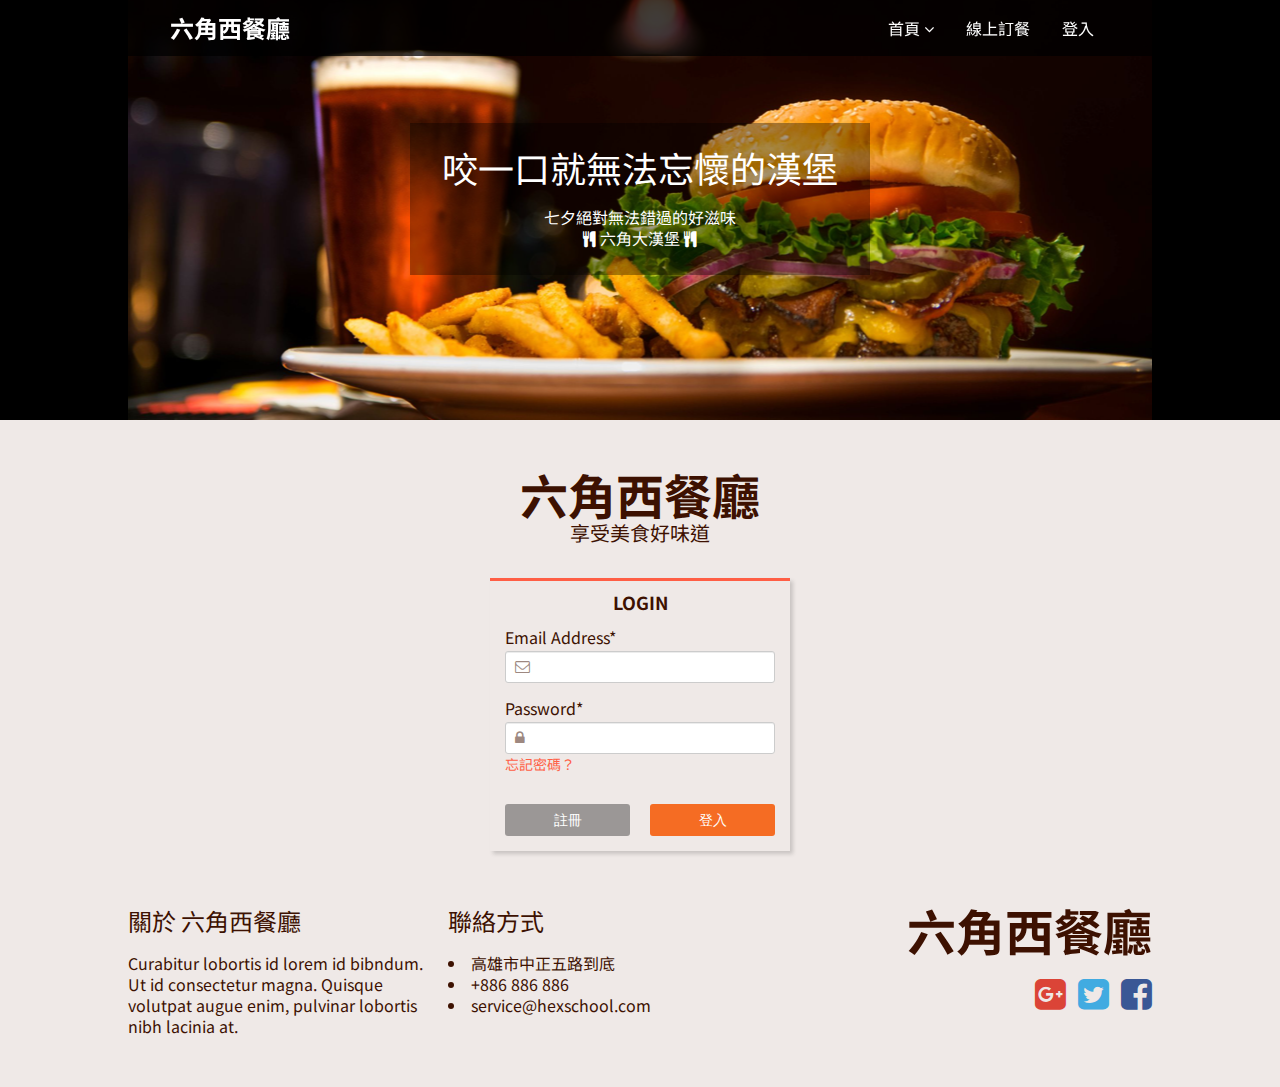
==== login.html @ 8925c1e6 "login & register page finish" ====
<!DOCTYPE html>
<html lang="en">
<head>
  <meta charset="UTF-8">
  <meta http-equiv="X-UA-Compatible" content="IE=Edge" />
  <meta name="viewport" content="width=device-width, initial-scale=1.0">
  <title>六角實習 作業三</title>
  <link rel="shortcut icon" href="./img/logo-s.png"/>
  <link rel="apple-touch-icon" href="./img/logo-s.png"/>
  <meta name='description' content="六角實習 作業三 RWD" />

  <meta property="og:title" content="六角實習 作業三" />
  <meta property="og:description" content="RWD">
  <meta property="og:type" content="website" />
  <meta property="og:url" content="FB上的網址" />
  <meta property="og:image" content="" />
  
  <link rel="stylesheet" href="https://stackpath.bootstrapcdn.com/font-awesome/4.7.0/css/font-awesome.min.css">
  <link rel="stylesheet" href="./css/main.css">
  <link rel="stylesheet" href="./css/login.css">
</head>
<body>
  <nav class="nav">
    <div class="width-limit">
      <h1>
        <a href="index.html">六角西餐廳</a>
      </h1>
      <ul class="nav-list">
        <li>
          <a id="nav-index" href="index.html">首頁 <span class="fa fa-angle-down"></span></a>
          <ul class="nav-sublist">
            <li>
              <a href="index.html#feature">特色</a>
            </li>
            <li>
              <a href="index.html#chef">主廚</a>
            </li>
            <li>
              <a href="index.html#map">地圖</a>
            </li>
          </ul>
        </li>
        <li>
          <a href="order.html">線上訂餐</a>
        </li>
        <li>
          <a href="login.html">登入</a>
        </li>
      </ul>
    </div>
  </nav>
  <header class="header">
    <div class="width-limit">
      <div class="slogan">
        <h1>咬一口就無法忘懷的漢堡</h1>
        <p>
          七夕絕對無法錯過的好滋味<br>
          <span class="fa fa-cutlery"></span> 六角大漢堡 <span class="fa fa-cutlery"></span>
        </p>
      </div>
    </div>
  </header>
  <main class="content">
    <div class="login">
      <h1>六角西餐廳</h1>
      <h2>享受美食好味道</h2>
      <div class="login-block">
        <h3>LOGIN</h3>
        <form class="form" action="login.html">
          <label for="email">Email Address*</label>
          <div class="form-input">
            <i class="fa fa-envelope-o"></i>
            <input class="form-email" id="email" type="email" name="email">  
          </div>
          <label for="password">Password*</label>
          <div class="form-input">
            <i class="fa fa-lock"></i>
            <input class="form-password" id="password" type="password" name="password">  
          </div>
          <div class="form-ps">
            <a href="#">忘記密碼？</a>
          </div>
          <div class="login-btn">
            <button class="login-btn-register" type="button" onclick="self.location.href='register.html'">註冊</button>
            <button class="login-btn-login" type="submit">登入</button>
          </div>
        </form>
      </div>
    </div>
  </main>
  <footer class="footer">
    <div class="width-limit">
      <div class="footer-block">
        <h2>關於 六角西餐廳</h2>
        <p>Curabitur lobortis id lorem id bibndum. Ut id consectetur magna. Quisque volutpat augue enim, pulvinar lobortis nibh lacinia at.</p>
      </div>
      <div class="footer-block">
        <h2>聯絡方式</h2>
        <ul>
          <li>高雄市中正五路到底</li>
          <li>+886 886 886</li>
          <li>service@hexschool.com</li>
        </ul>
      </div>
      <div class="footer-block footer-block-3">
        <h1>
          <a href="index.html">六角西餐廳</a>
        </h1>
        <a href="#" class="fa fa-google-plus-square"></a>
        <a href="#" class="fa fa-twitter-square"></a>
        <a href="#" class="fa fa-facebook-square"></a>
      </div>
    </div>
  </footer>
  <script src="https://code.jquery.com/jquery-3.6.0.min.js"></script>
  <script src="./js/main.js"></script>
</body>
</html>
---- css/main.css ----
@import url('https://fonts.googleapis.com/css2?family=Noto+Sans+TC:wght@100;300;400;500;700;900&display=swap');

/* http://meyerweb.com/eric/tools/css/reset/ 
   v2.0 | 20110126
   License: none (public domain)
*/
html, body, div, span, applet, object, iframe,
h1, h2, h3, h4, h5, h6, p, blockquote, pre,
a, abbr, acronym, address, big, cite, code,
del, dfn, em, img, ins, kbd, q, s, samp,
small, strike, strong, sub, sup, tt, var,
b, u, i, center,
dl, dt, dd, ol, ul, li,
fieldset, form, label, legend,
table, caption, tbody, tfoot, thead, tr, th, td,
article, aside, canvas, details, embed, 
figure, figcaption, footer, header, hgroup, 
menu, nav, output, ruby, section, summary,
time, mark, audio, video {
	margin: 0;
	padding: 0;
	border: 0;
	font-size: 100%;
	font: inherit;
	vertical-align: baseline;
}
/* HTML5 display-role reset for older browsers */
article, aside, details, figcaption, figure, 
footer, header, hgroup, menu, nav, section {
	display: block;
}
body {
	line-height: 1;
}
ol, ul {
	list-style: none;
}
blockquote, q {
	quotes: none;
}
blockquote:before, blockquote:after,
q:before, q:after {
	content: '';
	content: none;
}
table {
	border-collapse: collapse;
	border-spacing: 0;
}

/* written by olivialin21 */
/* all */
*,*::before,*::after{
  box-sizing: border-box;
}
html{
  scroll-behavior: smooth;
}
body{
  min-height: 100vh;
  font-family: 'Noto Sans TC', sans-serif;
  font-size: 16px;
  background-color: #EFE9E7;
}
a{
  text-decoration: none;
}
.width-limit{
  max-width: 1024px;
  margin: 0 auto;
}

/* nav */
.nav{
  width: 100%;
  position: fixed;
  top: 0;
  z-index: 99;
  background-color: rgba(0,0,0,0.75);
}
.nav .width-limit{
  display: flex;
  align-items: center;
  padding: 0 42px;
}
.nav a{
  color: #fff;
  transition: all 0.3s;
}
.nav a:hover{
  color: #ffe071;
  transform: translateY(-4px);
}
.nav h1 a{
  display: block;
  font-size: 24px;
  font-weight: bold;
  line-height: 56px;
}
.nav-list{
  display: flex;
  margin-left: auto;
}
.nav-list li{
  position: relative;
  transition: all 0.3s;
}
.nav-list a{
  display: block;
  line-height: 56px;
  padding: 0 16px;
}
.nav-sublist{
  display: none;
  position: absolute;
  width: 100%;
  text-align: center;
  background-color: #000;
}
.nav-sublist a{
  line-height: 44px;
}

/* header */
.header{
  width: 100%;
  height: 420px;
  background-color: #000;
}
.header .width-limit{
  height: 100%;
  background-image: url(../img/header_desktop.png);
  background-position: center;
  background-size: cover;
}
.slogan{
  width: 460px;
  height: 152px;
  position: absolute;
  z-index: 9;
  top: 123px;
  left: 0;
  right: 0;
  margin: auto;
  padding: 20px;
  text-align: center;
  color: #fff;
  background-color: rgba(0,0,0,0.35);
}
.slogan h1{
  margin-bottom: 16px;
  font-size: 36px;
  line-height: 48px;
}
.slogan p{
  line-height: 21px;
}

/* form */
.form{
  display: flex;
  flex-direction: column;
}
.form label{
  margin-bottom: 3px;
  text-align: left;
  line-height: 21px;
}
.form-input{
  position: relative;
}
.form-input input{
  width: 100%;
  height: 32px;
  padding: 10px 10px 10px 30px;
  border: 1px solid #CCCCCC;
  border-radius: 3px;
  background: #FFFFFF;
  box-shadow: inset 0px 1px 0px 0px #ECECEC;
}
.form-input i{
  position: absolute;
  left: 10px;
  font-size: 15px;
  line-height: 32px;
  color: rgba(61,17,1,0.5);
}
.form-email{
  margin-bottom: 15px;
}
.form-ps{
  text-align: left;
  margin-bottom: 30px;
}
.form-ps a{
  font-size: 14px;
  line-height: 20px;
  color: #FF5E45;
  cursor: pointer;
  transition: all 0.3s;
}
.form-ps a:hover{
  color: #c25215;
}

/* footer */
.footer{
  min-height: 200px;
  padding: 18px 42px;
}
.footer .width-limit{
  display: flex;
}
.footer-block{
  max-width: 299px;
  margin-right: 21px;
  line-height: 21px;
  color: #3D1101;
}
.footer-block a{
  font-size: 36px;
}
.footer-block ul{
  list-style-position: inside;
  list-style-type: disc;
}
.footer-block h2{
  margin-bottom: 16px;
  font-size: 24px;
  line-height: 32px;
}
.footer-block-3{
  margin-right: 0;
  margin-left: auto;
  text-align: right;
  font-size: 0;
}
.footer-block-3 h1{
  font-size: 49px;
  line-height: 49px;
  margin-bottom: 22px;
}
.footer-block-3 h1 a{
  display: inline-block;
  font-size: 49px;
  line-height: 49px;
  font-weight: bold;
  color: #3D1101;
  transition: all 0.3s;
}
.footer-block-3 h1 a:hover{
  color: #6a3826;
}
.footer .fa{
  transition: all 0.3s;
}
.fa-google-plus-square{
  color: #DB4437;
  margin-right: 12px;
}
.fa-google-plus-square:hover{
  color: #af2115;
}
.fa-twitter-square{
  color: #41ABE1;
  margin-right: 12px;
}
.fa-twitter-square:hover{
  color: #137cb0;
}
.fa-facebook-square{
  color: #3A5795;
}
.fa-facebook-square:hover{
  color: #1b356f;
}
---- css/login.css ----
.login{
  display: flex;
  flex-direction: column;
  align-items: center;
  padding: 50px 0 36px 0;
  text-align: center;
  color: #3D1101;
}
.login h1{
  margin-bottom: 5px;
  font-size: 48px;
  line-height: 48px;
  font-weight: bold;
}
.login h2{
  margin-bottom: 35px;
  font-size: 20px;
  line-height: 20px;
  font-weight: medium;
}

.login-block{
  width: 100%;
  max-width: 300px;
  position: relative;
  padding: 15px;
  background: #EFE9E7;
  box-shadow: 3px 3px 4px 0px rgba(0,0,0,0.16);
}
.login-block::after{
  content:'';
  width: 100%;
  height: 3px;
  position: absolute;
  top: 0;
  left: 0;
  background-color: #FF5E45;
}
.login-block h3{
  margin-bottom: 16px;
  font-size: 18px;
  line-height: 18px;
  font-weight: bold;
}

.login-btn{
  display: flex;
  justify-content: space-between
}
.login-btn button{
  width: 100%;
  padding: 6px 28px;
  border: none;
  font-size: 14px;
  line-height: 20px;
  color: #fff;
  cursor: pointer;
  transition: all 0.3s;
}
.login-btn-register{
  margin-right: 20px;
  background: rgba(0,0,0,0.35);
  border-radius: 3px;
}
.login-btn-register:hover{
  background: rgba(0,0,0,0.5);
}
.login-btn-login{
  background: #F56C23;
  border-radius: 3px;
}
.login-btn-login:hover{
  background: #c25215;
}
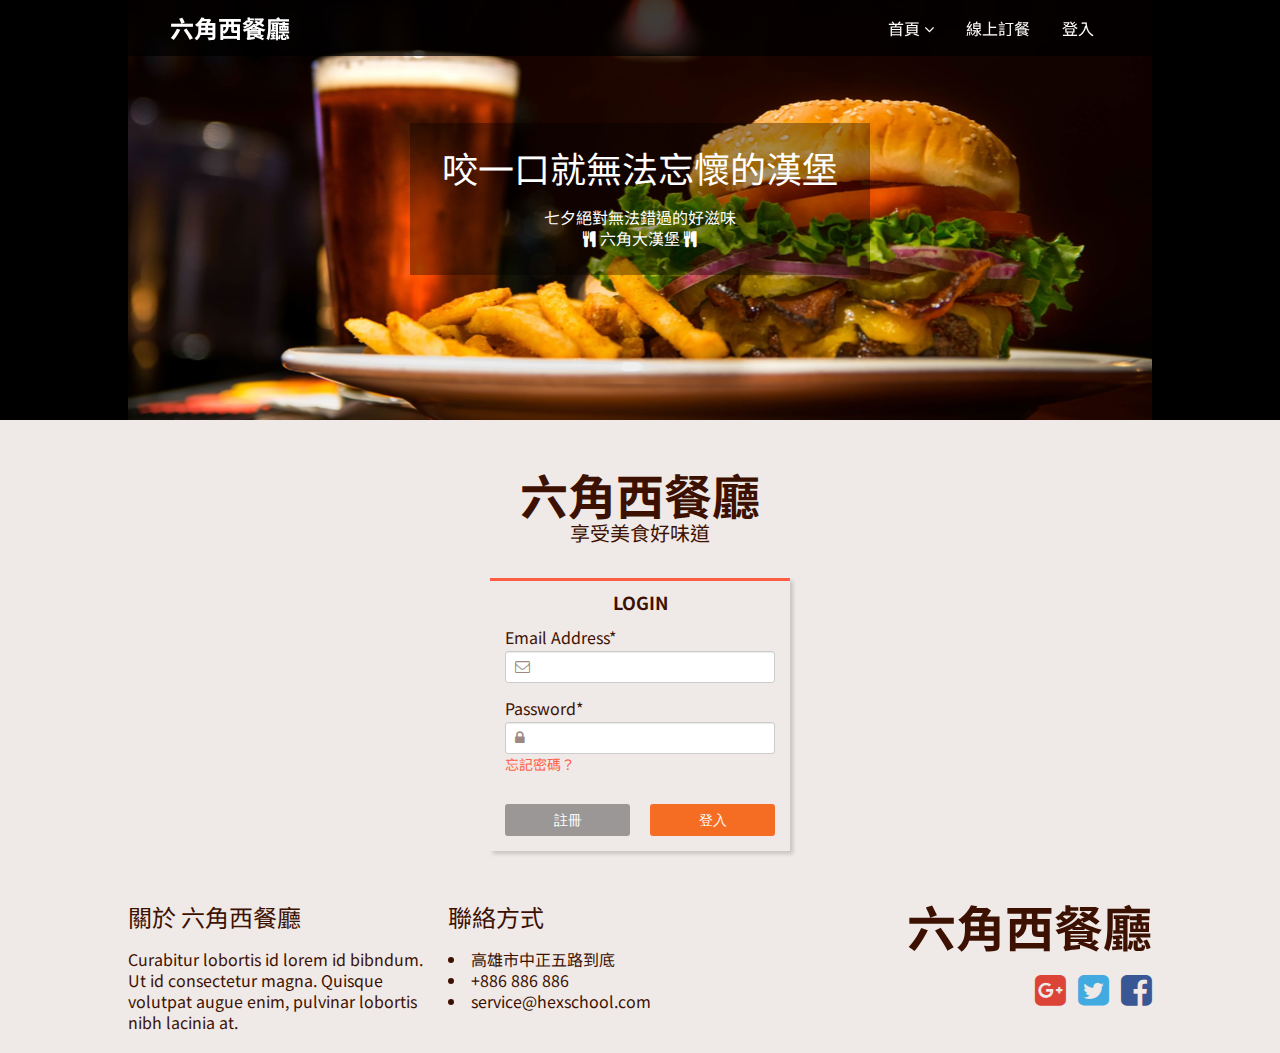
==== commit d1581bd5: "order page finish" ====
--- a/login.html
+++ b/login.html
@@ -61,7 +61,7 @@
     </div>
   </header>
   <main class="content">
-    <div class="login">
+    <article class="login">
       <h1>六角西餐廳</h1>
       <h2>享受美食好味道</h2>
       <div class="login-block">
@@ -81,12 +81,12 @@
             <a href="#">忘記密碼？</a>
           </div>
           <div class="login-btn">
-            <button class="login-btn-register" type="button" onclick="self.location.href='register.html'">註冊</button>
-            <button class="login-btn-login" type="submit">登入</button>
+            <button class="btn btn-gray login-btn-register" type="button" onclick="self.location.href='register.html'">註冊</button>
+            <button class="btn btn-orange" type="submit">登入</button>
           </div>
         </form>
       </div>
-    </div>
+    </article>
   </main>
   <footer class="footer">
     <div class="width-limit">
@@ -106,9 +106,9 @@
         <h1>
           <a href="index.html">六角西餐廳</a>
         </h1>
-        <a href="#" class="fa fa-google-plus-square"></a>
-        <a href="#" class="fa fa-twitter-square"></a>
-        <a href="#" class="fa fa-facebook-square"></a>
+        <a href="https://www.hexschool.com/" class="fa fa-google-plus-square" target="_blank"></a>
+        <a href="https://twitter.com/hexschool1" class="fa fa-twitter-square" target="_blank"></a>
+        <a href="https://www.facebook.com/hexschool" class="fa fa-facebook-square" target="_blank"></a>
       </div>
     </div>
   </footer>
--- a/css/main.css
+++ b/css/main.css
@@ -48,6 +48,71 @@
 	border-spacing: 0;
 }
 
+/* hamburger icon */
+.nav-ham{
+  width: 32px;
+  height: 32px;
+  position: relative;
+  -webkit-transform: rotate(0deg);
+  -moz-transform: rotate(0deg);
+  -o-transform: rotate(0deg);
+  transform: rotate(0deg);
+  -webkit-transition: .5s ease-in-out;
+  -moz-transition: .5s ease-in-out;
+  -o-transition: .5s ease-in-out;
+  transition: .5s ease-in-out;
+  cursor: pointer;
+}
+.nav-ham span{
+  display: block;
+  position: absolute;
+  height: 3px;
+  width: 100%;
+  background: #fff;
+  border-radius: 9px;
+  opacity: 1;
+  left: 0;
+  -webkit-transform: rotate(0deg);
+  -moz-transform: rotate(0deg);
+  -o-transform: rotate(0deg);
+  transform: rotate(0deg);
+  -webkit-transition: .25s ease-in-out;
+  -moz-transition: .25s ease-in-out;
+  -o-transition: .25s ease-in-out;
+  transition: .25s ease-in-out;
+}
+.nav-ham span:nth-child(1) {
+  top: 0px;
+}
+.nav-ham span:nth-child(2),.nav-ham span:nth-child(3) {
+  top: 12px;
+}
+.nav-ham span:nth-child(4) {
+  top: 24px;
+}
+.nav-ham.open span:nth-child(1) {
+  top: 12px;
+  width: 0%;
+  left: 50%;
+}
+.nav-ham.open span:nth-child(2) {
+  -webkit-transform: rotate(45deg);
+  -moz-transform: rotate(45deg);
+  -o-transform: rotate(45deg);
+  transform: rotate(45deg);
+}
+.nav-ham.open span:nth-child(3) {
+  -webkit-transform: rotate(-45deg);
+  -moz-transform: rotate(-45deg);
+  -o-transform: rotate(-45deg);
+  transform: rotate(-45deg);
+}
+.nav-ham.open span:nth-child(4) {
+  top: 9px;
+  width: 0%;
+  left: 50%;
+}
+
 /* written by olivialin21 */
 /* all */
 *,*::before,*::after{
@@ -97,6 +162,9 @@
   font-weight: bold;
   line-height: 56px;
 }
+.nav-ham{
+  display: none;
+}
 .nav-list{
   display: flex;
   margin-left: auto;
@@ -119,6 +187,45 @@
 }
 .nav-sublist a{
   line-height: 44px;
+}
+@media(max-width:768px){
+  .nav .width-limit{
+    padding: 0 10px;
+  }
+  .nav h1 a{
+    font-size: 18px;
+  }
+}
+@media(max-width:375px){
+  .nav-list {
+    flex-direction: column;
+    max-height: 0px;
+    position: fixed;
+    z-index: 99;
+    top: 56px;
+    left: 0;
+    right: 0;
+    background: #000;
+    transition: max-height 1s;
+    overflow: hidden;
+  }
+  .nav-list a{
+    line-height: 40px;
+  }
+  .nav-sublist{
+    position: relative;
+    padding-left: 24px;
+    text-align: left;
+  }
+  .nav-ham{
+    color: #fff;
+    display: block;
+    margin-left: auto;
+  }
+  /*jQ點擊後動態在 body 加上 class */
+  .show .nav-list{
+    max-height: 240px;
+  }
 }
 
 /* header */
@@ -175,6 +282,8 @@
   padding: 10px 10px 10px 30px;
   border: 1px solid #CCCCCC;
   border-radius: 3px;
+  font-size: 16px;
+  line-height: 22px;
   background: #FFFFFF;
   box-shadow: inset 0px 1px 0px 0px #ECECEC;
 }
@@ -203,10 +312,33 @@
   color: #c25215;
 }
 
+/* btn */
+.btn{
+  padding: 6px;
+  border: none;
+  font-size: 14px;
+  line-height: 20px;
+  border-radius: 3px;
+  color: #fff;
+  cursor: pointer;
+  transition: all 0.3s;
+}
+.btn-orange{
+  background: #F56C23;
+}
+.btn-orange:hover{
+  background: #c25215;
+}
+.btn-gray{
+  background: rgba(0,0,0,0.35);
+}
+.btn-gray:hover{
+  background: rgba(0,0,0,0.5);
+}
+
 /* footer */
 .footer{
-  min-height: 200px;
-  padding: 18px 42px;
+  padding: 20px 42px;
 }
 .footer .width-limit{
   display: flex;
@@ -249,7 +381,7 @@
   transition: all 0.3s;
 }
 .footer-block-3 h1 a:hover{
-  color: #6a3826;
+  color: #a0644e;
 }
 .footer .fa{
   transition: all 0.3s;
--- a/css/login.css
+++ b/css/login.css
@@ -2,7 +2,7 @@
   display: flex;
   flex-direction: column;
   align-items: center;
-  padding: 50px 0 36px 0;
+  padding: 50px 0 30px 0;
   text-align: center;
   color: #3D1101;
 }
@@ -49,26 +49,7 @@
 }
 .login-btn button{
   width: 100%;
-  padding: 6px 28px;
-  border: none;
-  font-size: 14px;
-  line-height: 20px;
-  color: #fff;
-  cursor: pointer;
-  transition: all 0.3s;
 }
 .login-btn-register{
   margin-right: 20px;
-  background: rgba(0,0,0,0.35);
-  border-radius: 3px;
-}
-.login-btn-register:hover{
-  background: rgba(0,0,0,0.5);
-}
-.login-btn-login{
-  background: #F56C23;
-  border-radius: 3px;
-}
-.login-btn-login:hover{
-  background: #c25215;
 }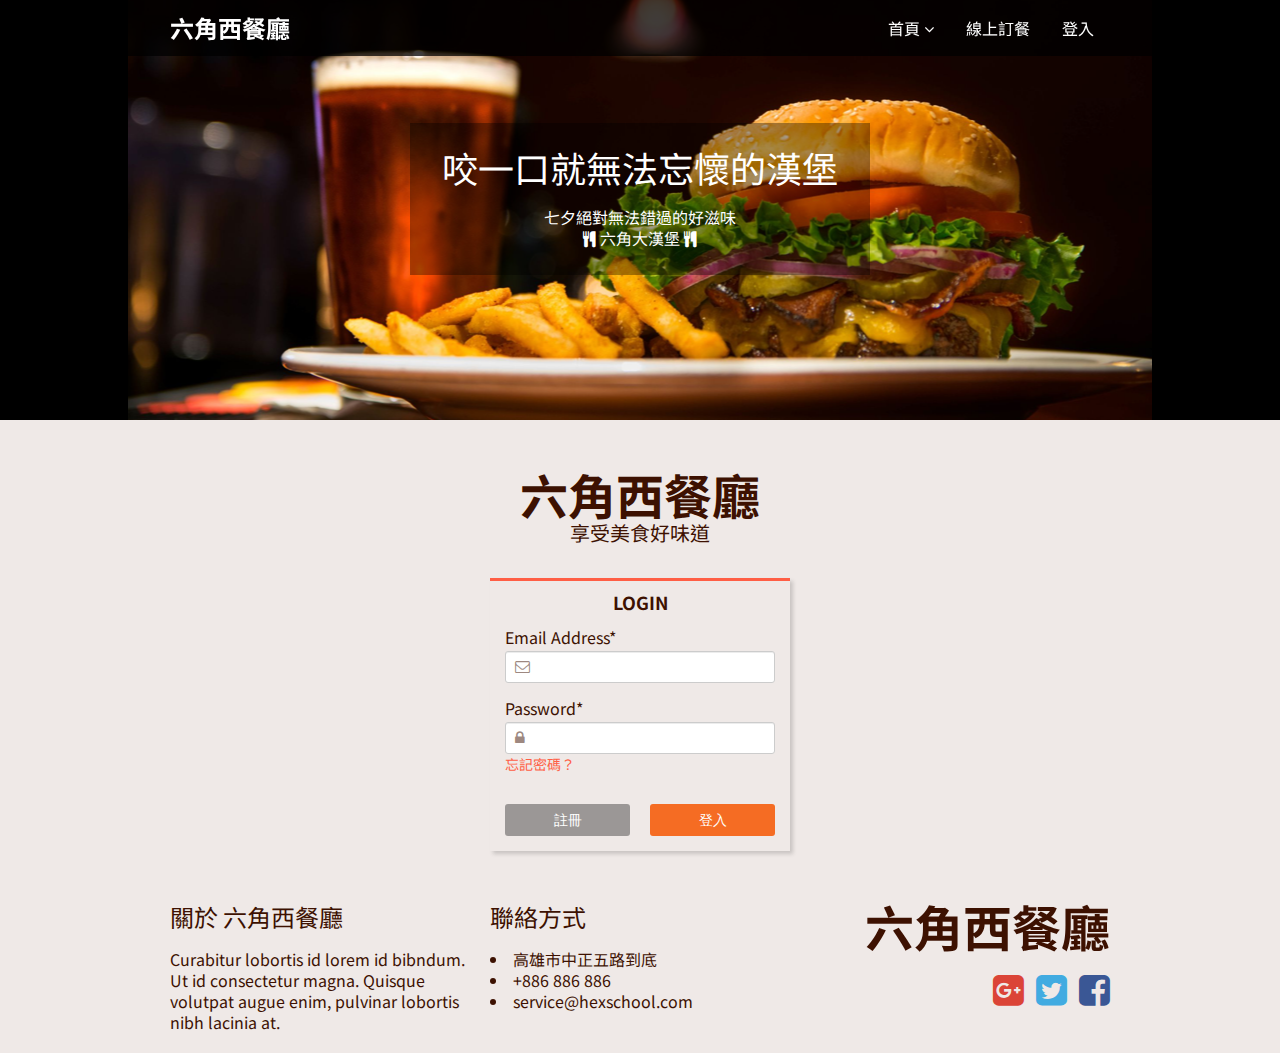
==== commit 35663b1f: "layouot & homePage rwd finish" ====
--- a/login.html
+++ b/login.html
@@ -27,7 +27,7 @@
       </h1>
       <ul class="nav-list">
         <li>
-          <a id="nav-index" href="index.html">首頁 <span class="fa fa-angle-down"></span></a>
+          <a id="nav-index">首頁 <span class="fa fa-angle-down"></span></a>
           <ul class="nav-sublist">
             <li>
               <a href="index.html#feature">特色</a>
@@ -47,6 +47,9 @@
           <a href="login.html">登入</a>
         </li>
       </ul>
+      <div class="nav-ham">
+        <span></span><span></span><span></span><span></span>
+      </div>
     </div>
   </nav>
   <header class="header">
--- a/css/main.css
+++ b/css/main.css
@@ -50,8 +50,8 @@
 
 /* hamburger icon */
 .nav-ham{
-  width: 32px;
-  height: 32px;
+  width: 24px;
+  height: 24px;
   position: relative;
   -webkit-transform: rotate(0deg);
   -moz-transform: rotate(0deg);
@@ -85,13 +85,13 @@
   top: 0px;
 }
 .nav-ham span:nth-child(2),.nav-ham span:nth-child(3) {
-  top: 12px;
+  top: 9px;
 }
 .nav-ham span:nth-child(4) {
-  top: 24px;
+  top: 18px;
 }
 .nav-ham.open span:nth-child(1) {
-  top: 12px;
+  top: 9px;
   width: 0%;
   left: 50%;
 }
@@ -196,7 +196,7 @@
     font-size: 18px;
   }
 }
-@media(max-width:375px){
+@media(max-width:425px){
   .nav-list {
     flex-direction: column;
     max-height: 0px;
@@ -241,15 +241,16 @@
   background-size: cover;
 }
 .slogan{
-  width: 460px;
-  height: 152px;
+  width: 100%;
+  max-width: 460px;
+  min-height: 152px;
   position: absolute;
   z-index: 9;
   top: 123px;
   left: 0;
   right: 0;
   margin: auto;
-  padding: 20px;
+  padding: 20px 6px;
   text-align: center;
   color: #fff;
   background-color: rgba(0,0,0,0.35);
@@ -261,6 +262,14 @@
 }
 .slogan p{
   line-height: 21px;
+}
+@media(max-width:425px){
+  .header .width-limit{
+    background-image: url(../img/header_mobile.png);
+  }
+  .slogan{
+    width: calc(100% - 20px);
+  }
 }
 
 /* form */
@@ -337,11 +346,9 @@
 }
 
 /* footer */
-.footer{
-  padding: 20px 42px;
-}
 .footer .width-limit{
   display: flex;
+  padding: 20px 42px;
 }
 .footer-block{
   max-width: 299px;
@@ -405,4 +412,25 @@
 }
 .fa-facebook-square:hover{
   color: #1b356f;
+}
+@media(max-width:768px){
+  .footer .width-limit{
+    padding: 20px 10px;
+  }
+  .footer-block{
+    max-width: 233px;
+    margin-right: 20px;
+  }
+  .footer-block-3{
+    max-width: 245px;
+  }
+}
+@media(max-width:425px){
+  .footer .width-limit{
+    flex-direction: column;
+  }
+  .footer-block{
+    max-width: 100%;
+    margin: 0 0 30px 0;
+  }
 }